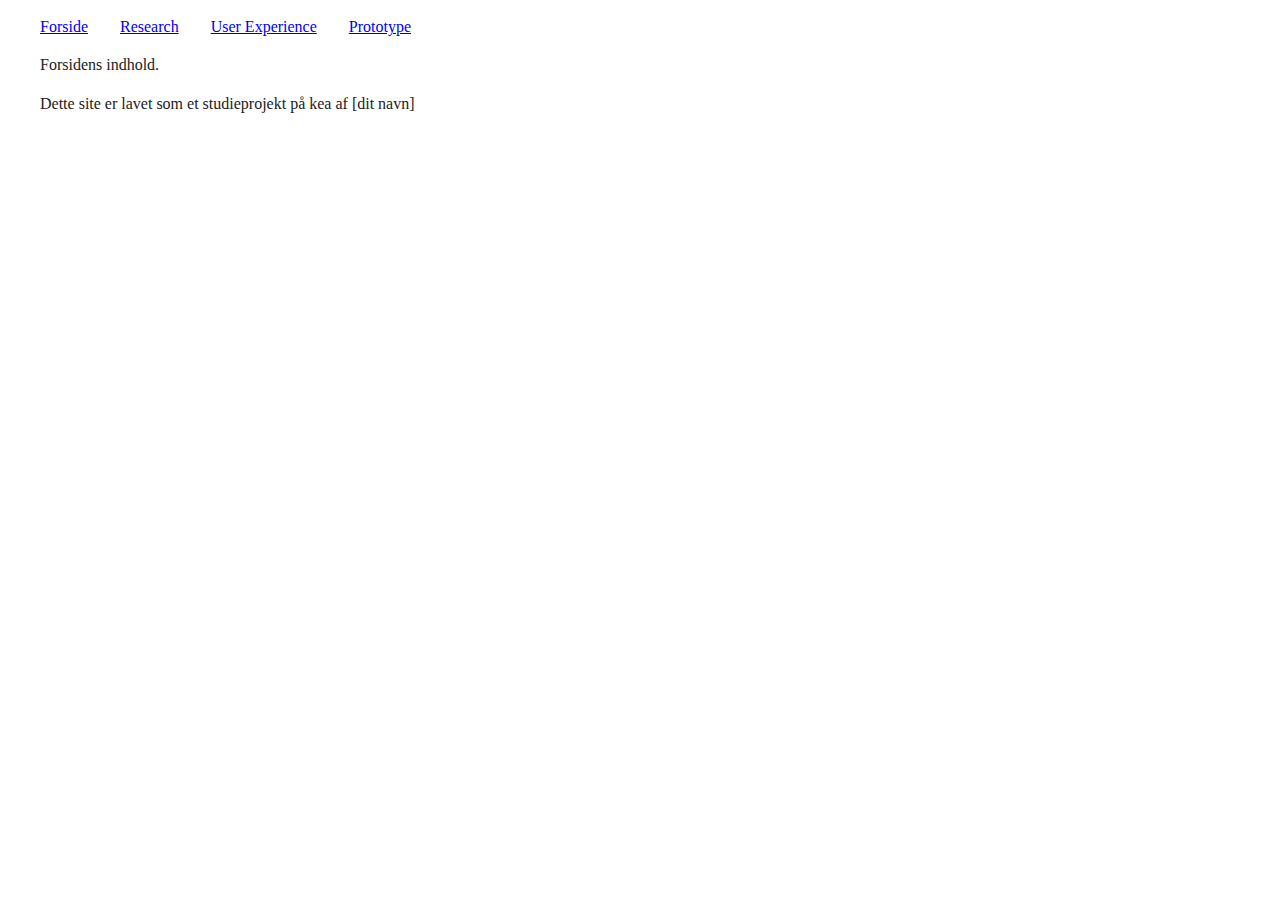
==== index.html @ 9eae508e "hej" ====
<!doctype html>
<html class="no-js" lang="da">

<head>
  <meta charset="utf-8">
  <meta http-equiv="x-ua-compatible" content="ie=edge">
  <title>04-UX</title>
  <meta name="description" content="">
  <meta name="viewport" content="width=device-width, initial-scale=1, shrink-to-fit=no">

  <link rel="stylesheet" href="css/normalize.css">
  <link rel="stylesheet" href="css/main.css">
</head>

<body>

  <!-- Navigation -->

  <nav>
    <ul>
      <li><a href="index.html">Forside</a></li>
      <li class="dropdown"><a href="#">Research</a>
          <ul class="dropdown-content">
            <li><a href="interviews.html">Interviews</a></li>
            <li><a href="observationer.html">Observationer</a></li>
            <li><a href="spoergeskema.html">Spørgeskema</a></li>
          </ul>
      </li>
      <li class="dropdown"><a href="#">User Experience</a>
        <ul class="dropdown-content">
          <li><a href="experiencemap.html">Experience Map</a></li>
          <li><a href="storyboard.html">Story Board</a></li>
          <li><a href="bmc.html">Business Model Canvas</a></li>
        </ul>
      </li>
      <li class="dropdown"><a href="#">Prototype</a>
        <ul class="dropdown-content">
          <li><a href="prototypeoptagelse.html">Paper Prototype Optagelse</a></li>
          <li><a href="featuresfunktionaliteter.html">Features og funktionaliteter</a></li>
          <li><a href="prototypedokumentation.html">Dokumentation af Paper Prototype</a></li>
          <li><a href="prototypetest.html">Test af Paper Prototype</a></li>
        </ul>
      </li>
    </ul>
  </nav>

  <!-- Navigation slut -->

  <!-- Sidens indhold -->
  <main>
    <article>
      Forsidens indhold.
    </article>
  </main>
  <!-- Sidens indhold slut -->

  <!-- footer -->
  <footer>
    <p>Dette site er lavet som et studieprojekt på kea af [dit navn]</p>
  </footer>
  <!-- footer slut -->

  <!-- Diverse ekstra, du ikke behøver at pille ved -->
  <script src="js/vendor/modernizr-3.6.0.min.js"></script>
  <script src="https://code.jquery.com/jquery-3.3.1.min.js" integrity="sha256-FgpCb/KJQlLNfOu91ta32o/NMZxltwRo8QtmkMRdAu8=" crossorigin="anonymous"></script>
  <script>window.jQuery || document.write('<script src="js/vendor/jquery-3.3.1.min.js"><\/script>')</script>
  <script src="js/plugins.js"></script>
  <script src="js/main.js"></script>

</body>

</html>
---- css/main.css ----
/* Basis styles */
html {
    color: #222;
    font-size: 1em;
    line-height: 1.4;
}

body{
  max-width: 1200px;
  margin: 0 auto;
}

/* Navigation */
nav ul{
  display: flex;
  justify-content: flex-start;
  flex-direction: row;
  list-style: none;
  padding-left: 0;
}
nav ul li {
    position: relative;
    padding-right: 2em;
}

.dropdown > ul {
    display: none;
    position: absolute;
    background-color: #f9f9f9;
    box-shadow: 0px 8px 16px 0px rgba(0,0,0,0.2);
    padding: 12px 16px;
    z-index: 1;
    padding: 1em;
}
.dropdown > ul li{
    white-space: nowrap;
    padding: 0 2em;
}

.dropdown:hover > ul {
    display: block;
}
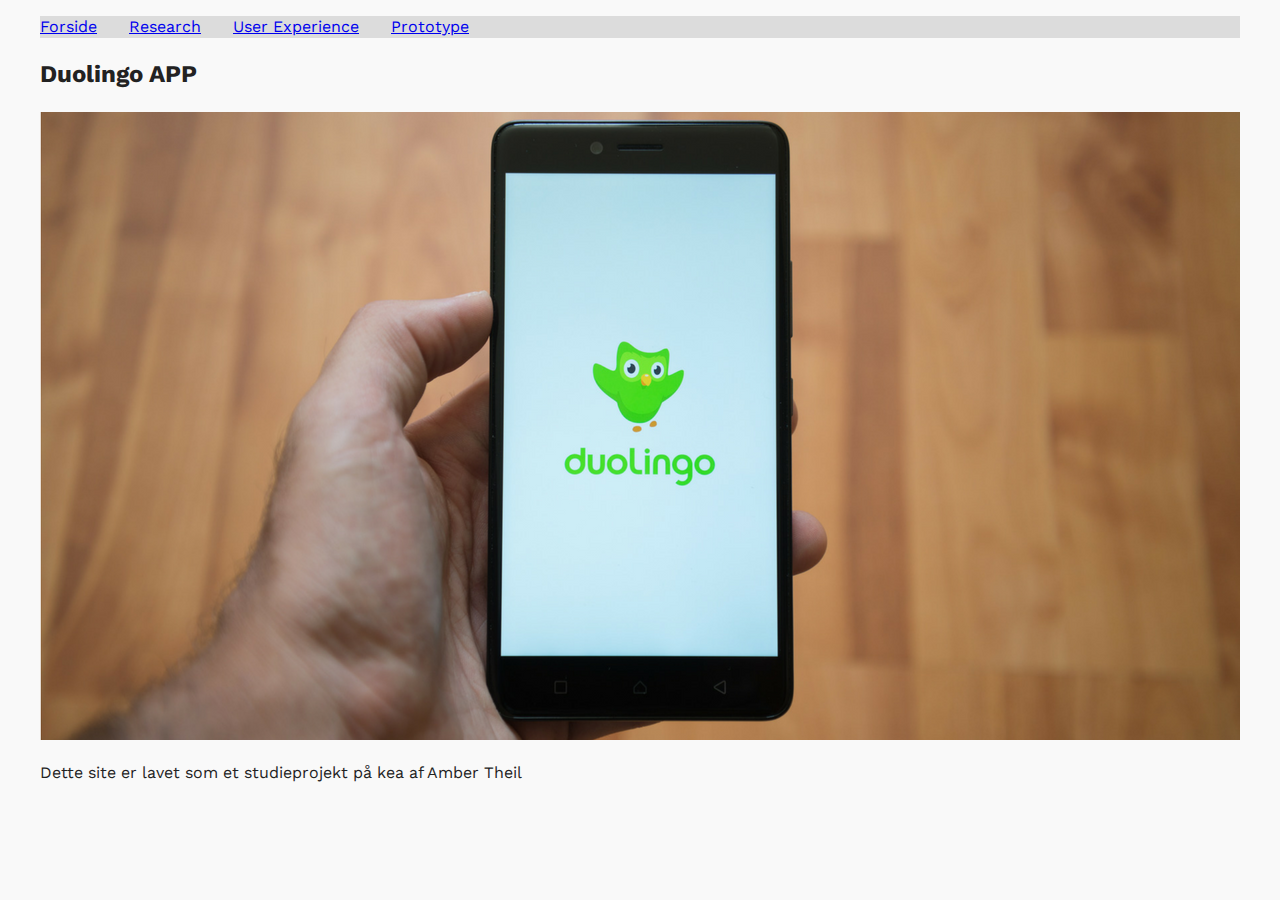
==== commit a1e9f61f: "hej" ====
--- a/index.html
+++ b/index.html
@@ -2,70 +2,76 @@
 <html class="no-js" lang="da">
 
 <head>
-  <meta charset="utf-8">
-  <meta http-equiv="x-ua-compatible" content="ie=edge">
-  <title>04-UX</title>
-  <meta name="description" content="">
-  <meta name="viewport" content="width=device-width, initial-scale=1, shrink-to-fit=no">
+    <meta charset="utf-8">
+    <meta http-equiv="x-ua-compatible" content="ie=edge">
+    <title>04-UX</title>
+    <meta name="description" content="">
+    <meta name="viewport" content="width=device-width, initial-scale=1, shrink-to-fit=no">
+    <link href="https://fonts.googleapis.com/css?family=Work+Sans" rel="stylesheet">
 
-  <link rel="stylesheet" href="css/normalize.css">
-  <link rel="stylesheet" href="css/main.css">
+    <link rel="stylesheet" href="css/normalize.css">
+    <link rel="stylesheet" href="css/main.css">
 </head>
 
 <body>
 
-  <!-- Navigation -->
+    <!-- Navigation -->
 
-  <nav>
-    <ul>
-      <li><a href="index.html">Forside</a></li>
-      <li class="dropdown"><a href="#">Research</a>
-          <ul class="dropdown-content">
-            <li><a href="interviews.html">Interviews</a></li>
-            <li><a href="observationer.html">Observationer</a></li>
-            <li><a href="spoergeskema.html">Spørgeskema</a></li>
-          </ul>
-      </li>
-      <li class="dropdown"><a href="#">User Experience</a>
-        <ul class="dropdown-content">
-          <li><a href="experiencemap.html">Experience Map</a></li>
-          <li><a href="storyboard.html">Story Board</a></li>
-          <li><a href="bmc.html">Business Model Canvas</a></li>
+    <nav>
+        <ul>
+            <li><a href="index.html">Forside</a></li>
+            <li class="dropdown"><a href="#">Research</a>
+                <ul class="dropdown-content">
+                    <li><a href="interviews.html">Interviews</a></li>
+                    <li><a href="observationer.html">Observationer</a></li>
+                    <li><a href="spoergeskema.html">Spørgeskema</a></li>
+                </ul>
+            </li>
+            <li class="dropdown"><a href="#">User Experience</a>
+                <ul class="dropdown-content">
+                    <li><a href="experiencemap.html">Experience Map</a></li>
+                    <li><a href="storyboard.html">Story Board</a></li>
+                    <li><a href="bmc.html">Business Model Canvas</a></li>
+                </ul>
+            </li>
+            <li class="dropdown"><a href="#">Prototype</a>
+                <ul class="dropdown-content">
+                    <li><a href="prototypeoptagelse.html">Paper Prototype Optagelse</a></li>
+                    <li><a href="featuresfunktionaliteter.html">Features og funktionaliteter</a></li>
+                    <li><a href="prototypedokumentation.html">Dokumentation af Paper Prototype</a></li>
+                    <li><a href="prototypetest.html">Test af Paper Prototype</a></li>
+                </ul>
+            </li>
         </ul>
-      </li>
-      <li class="dropdown"><a href="#">Prototype</a>
-        <ul class="dropdown-content">
-          <li><a href="prototypeoptagelse.html">Paper Prototype Optagelse</a></li>
-          <li><a href="featuresfunktionaliteter.html">Features og funktionaliteter</a></li>
-          <li><a href="prototypedokumentation.html">Dokumentation af Paper Prototype</a></li>
-          <li><a href="prototypetest.html">Test af Paper Prototype</a></li>
-        </ul>
-      </li>
-    </ul>
-  </nav>
+    </nav>
 
-  <!-- Navigation slut -->
+    <!-- Navigation slut -->
 
-  <!-- Sidens indhold -->
-  <main>
-    <article>
-      Forsidens indhold.
-    </article>
-  </main>
-  <!-- Sidens indhold slut -->
+    <!-- Sidens indhold -->
+    <main>
+        <article>
+            <h2>Duolingo APP</h2>
 
-  <!-- footer -->
-  <footer>
-    <p>Dette site er lavet som et studieprojekt på kea af [dit navn]</p>
-  </footer>
-  <!-- footer slut -->
+  <img src="duolingologo.png" alt="Duolingo">
 
-  <!-- Diverse ekstra, du ikke behøver at pille ved -->
-  <script src="js/vendor/modernizr-3.6.0.min.js"></script>
-  <script src="https://code.jquery.com/jquery-3.3.1.min.js" integrity="sha256-FgpCb/KJQlLNfOu91ta32o/NMZxltwRo8QtmkMRdAu8=" crossorigin="anonymous"></script>
-  <script>window.jQuery || document.write('<script src="js/vendor/jquery-3.3.1.min.js"><\/script>')</script>
-  <script src="js/plugins.js"></script>
-  <script src="js/main.js"></script>
+        </article>
+    </main>
+    <!-- Sidens indhold slut -->
+
+    <!-- footer -->
+    <footer>
+        <p>Dette site er lavet som et studieprojekt på kea af Amber Theil</p>
+    </footer>
+    <!-- footer slut -->
+
+    <!-- Diverse ekstra, du ikke behøver at pille ved -->
+    <script src="js/vendor/modernizr-3.6.0.min.js"></script>
+    <script src="https://code.jquery.com/jquery-3.3.1.min.js" integrity="sha256-FgpCb/KJQlLNfOu91ta32o/NMZxltwRo8QtmkMRdAu8=" crossorigin="anonymous"></script>
+    <script>
+        window.jQuery || document.write('<script src="js/vendor/jquery-3.3.1.min.js"><\/script>')
+    </script>
+    <script src="js/plugins.js"></script>
+    <script src="js/main.js"></script>
 
 </body>
 
--- a/css/main.css
+++ b/css/main.css
@@ -1,23 +1,30 @@
 /* Basis styles */
+
 html {
     color: #222;
     font-size: 1em;
     line-height: 1.4;
+    font-family: 'Work Sans', sans-serif;
+
 }
 
-body{
-  max-width: 1200px;
-  margin: 0 auto;
+body {
+    max-width: 1200px;
+    margin: 0 auto;
+    background-color: #f9f9f9;
 }
 
 /* Navigation */
-nav ul{
-  display: flex;
-  justify-content: flex-start;
-  flex-direction: row;
-  list-style: none;
-  padding-left: 0;
+
+nav ul {
+    display: flex;
+    justify-content: flex-start;
+    flex-direction: row;
+    list-style: none;
+    padding-left: 0;
+    background-color: gainsboro;
 }
+
 nav ul li {
     position: relative;
     padding-right: 2em;
@@ -27,12 +34,13 @@
     display: none;
     position: absolute;
     background-color: #f9f9f9;
-    box-shadow: 0px 8px 16px 0px rgba(0,0,0,0.2);
+    box-shadow: 0px 8px 16px 0px rgba(0, 0, 0, 0.2);
     padding: 12px 16px;
     z-index: 1;
     padding: 1em;
 }
-.dropdown > ul li{
+
+.dropdown > ul li {
     white-space: nowrap;
     padding: 0 2em;
 }
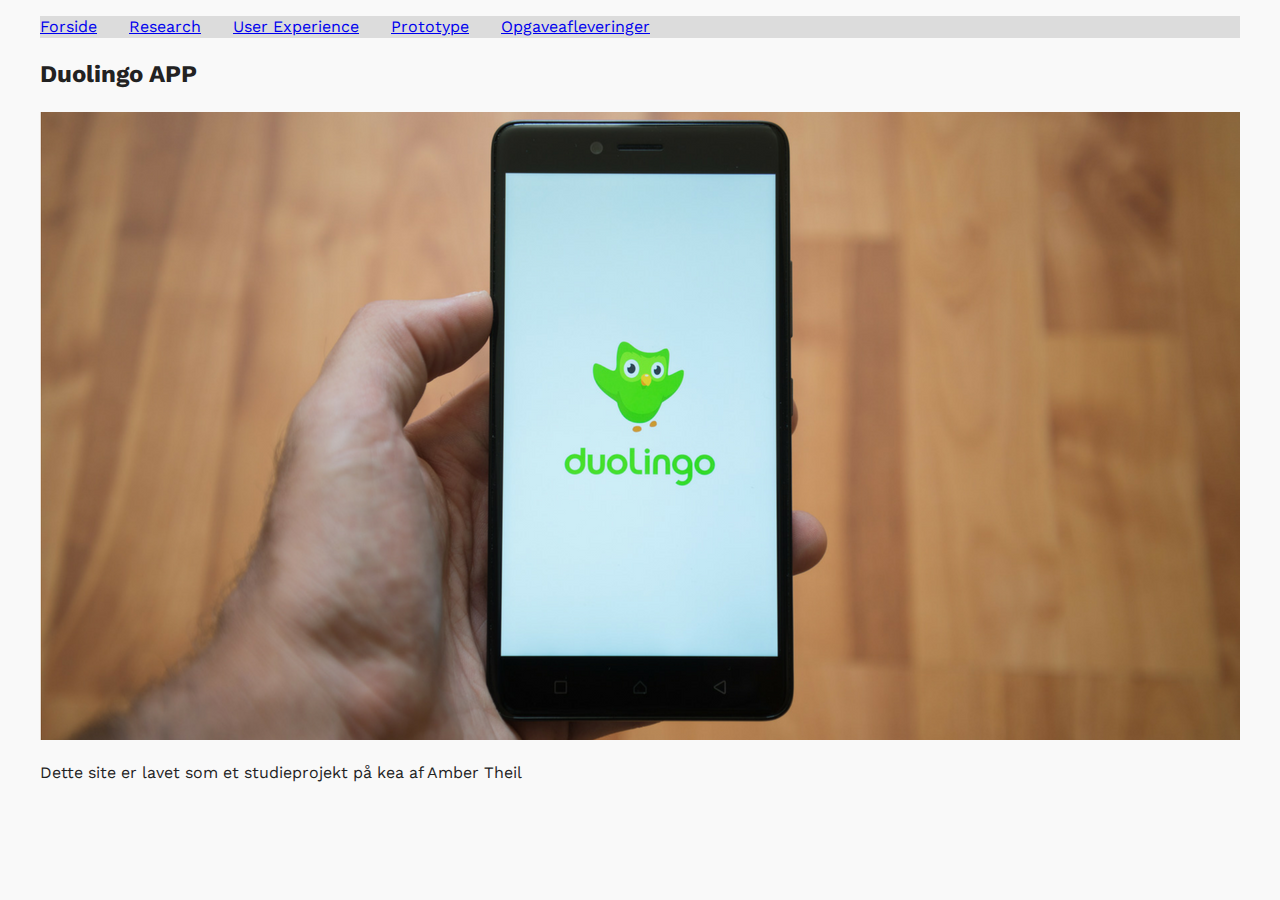
==== commit 0cda0827: "hej" ====
--- a/index.html
+++ b/index.html
@@ -42,6 +42,12 @@
                     <li><a href="prototypetest.html">Test af Paper Prototype</a></li>
                 </ul>
             </li>
+             <li class="dropdown"><a href="#">Opgaveafleveringer</a>
+                <ul class="dropdown-content">
+                    <li><a href="https://docs.google.com/document/d/1f5YTyS2unxGsLBdIfIwcuFw_9BLZQXjZl1DhGpls1k4/edit">Domæne Opgave</a></li>
+                    <li><a href="https://docs.google.com/document/d/1Jl1VnvHL9Qddsp4CKMGXlwQsdm4tJaoZOJqdgRhC_08/edit">Github Opgave</a></li>
+                </ul>
+            </li>
         </ul>
     </nav>
 
--- a/css/main.css
+++ b/css/main.css
@@ -12,6 +12,10 @@
     max-width: 1200px;
     margin: 0 auto;
     background-color: #f9f9f9;
+}
+
+img {
+    width: 100%;
 }
 
 /* Navigation */
